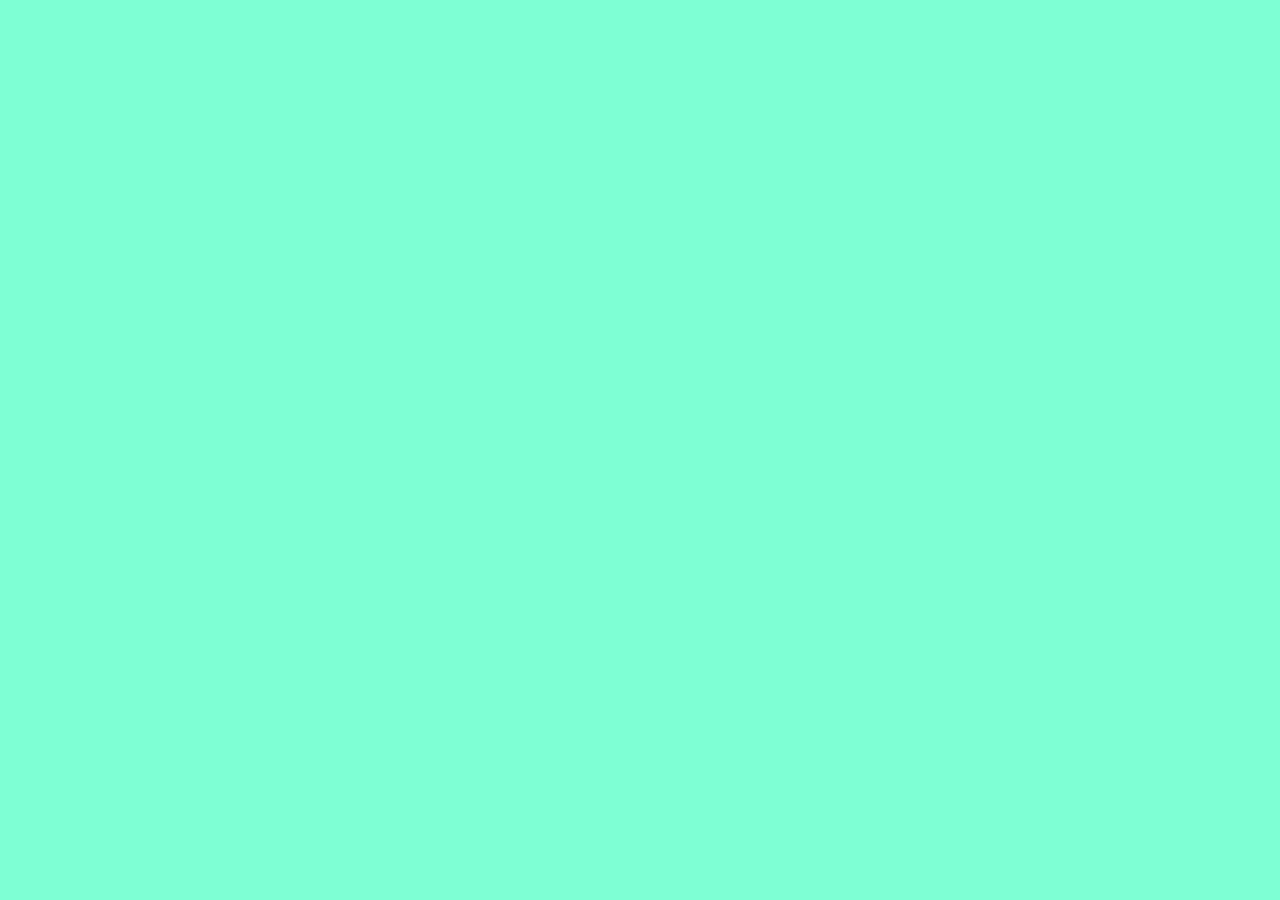
==== index.html @ 3c6acfd3 "Add img" ====
<!DOCTYPE html>
<html lang="en">
<head>
    <meta charset="UTF-8">
    <meta http-equiv="X-UA-Compatible" content="IE=edge">
    <meta name="viewport" content="width=device-width, initial-scale=1.0">
    <title>Js campominato grid</title>
    <link rel="stylesheet" href="style.css">
</head>
<body>
    <header>
        
    </header>
    <main>
        <div id="griglia">

        </div>
    </main>
    <footer>

    </footer>
    <script src="script.js"></script>
</body>
</html>
---- style.css ----
*{
    margin: 0;
    padding: 0;
    box-sizing: border-box;
}

body{
    background-color: #7fffd4;
}
.cella {
    width: 50px;
    height: 50px;
    border: 1px solid black;
    display: inline-block;
    text-align: center;
    vertical-align: middle;
    cursor: pointer;
}
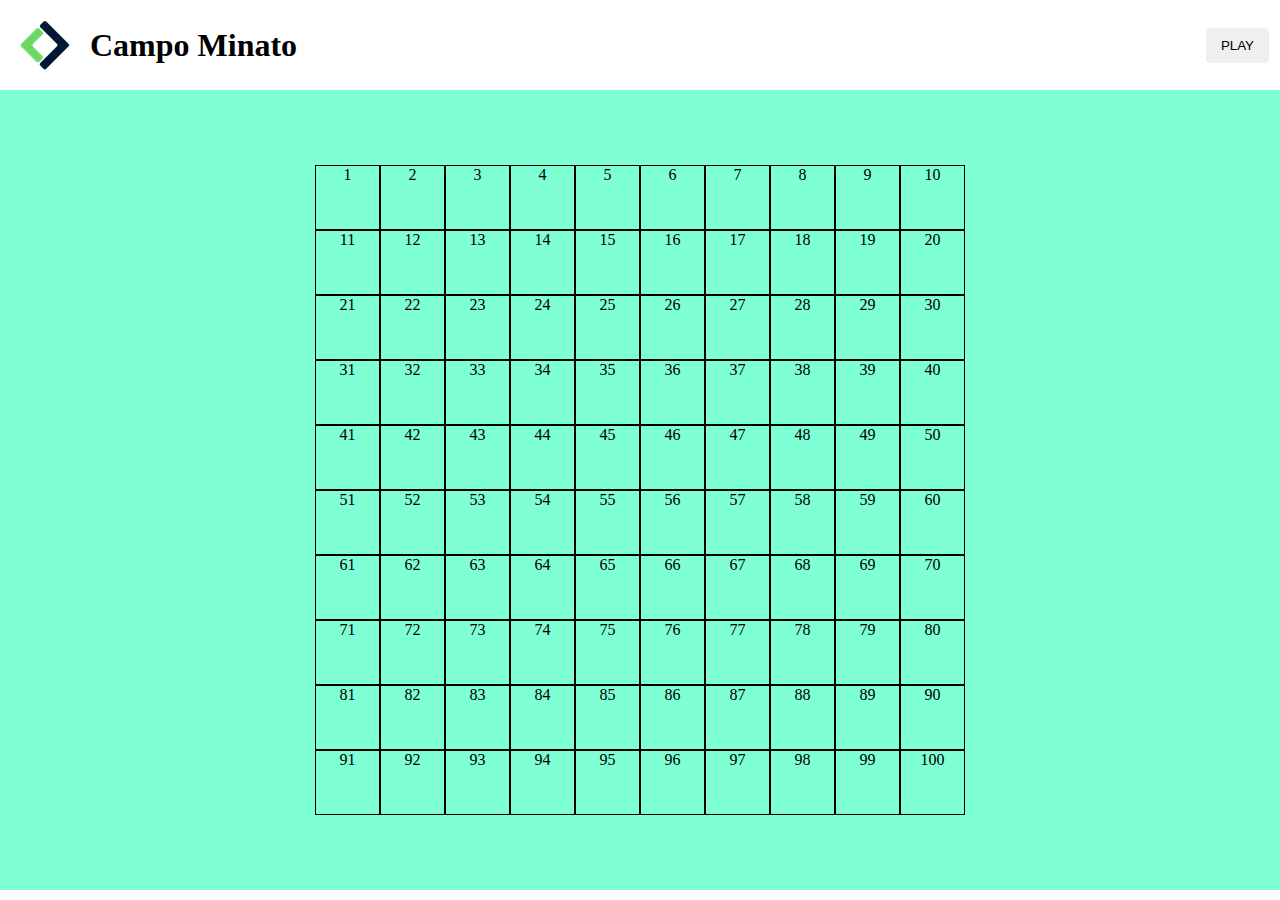
==== commit 780abad2: "create the cell and popolate" ====
--- a/index.html
+++ b/index.html
@@ -8,8 +8,14 @@
     <link rel="stylesheet" href="style.css">
 </head>
 <body>
-    <header>
-        
+    <header class="flex flex-align">
+        <div class="flex">
+            <img src="Img/Logo.png" alt="Boolean Logo">
+            <h1>
+                Campo Minato
+            </h1>
+        </div>
+        <button onclick="refresh()">PLAY</button>
     </header>
     <main>
         <div id="griglia">
--- a/style.css
+++ b/style.css
@@ -4,15 +4,43 @@
     box-sizing: border-box;
 }
 
-body{
+main{
     background-color: #7fffd4;
+    padding: 75px;
+}
+.flex{
+    display: flex;
+    align-items: center;
+}
+.flex-align{
+    justify-content: space-between;
+}
+header img{
+    margin: 20px;
+}
+#griglia{
+    height: 650px;
+    width: 650px;
+    margin: 0 auto;
+    display: flex;
+    flex-wrap: wrap;
+}
+button{
+    margin: 10px;
+    border-radius: 5px;
+    border: 1px solid white;
+    padding: 10px 15px;
 }
 .cella {
-    width: 50px;
-    height: 50px;
+    width: calc(100% / 10);
+    height: calc(100% / 10);
     border: 1px solid black;
     display: inline-block;
     text-align: center;
     vertical-align: middle;
     cursor: pointer;
+}
+
+.cliccata{
+    background-color: #1164a3;
 }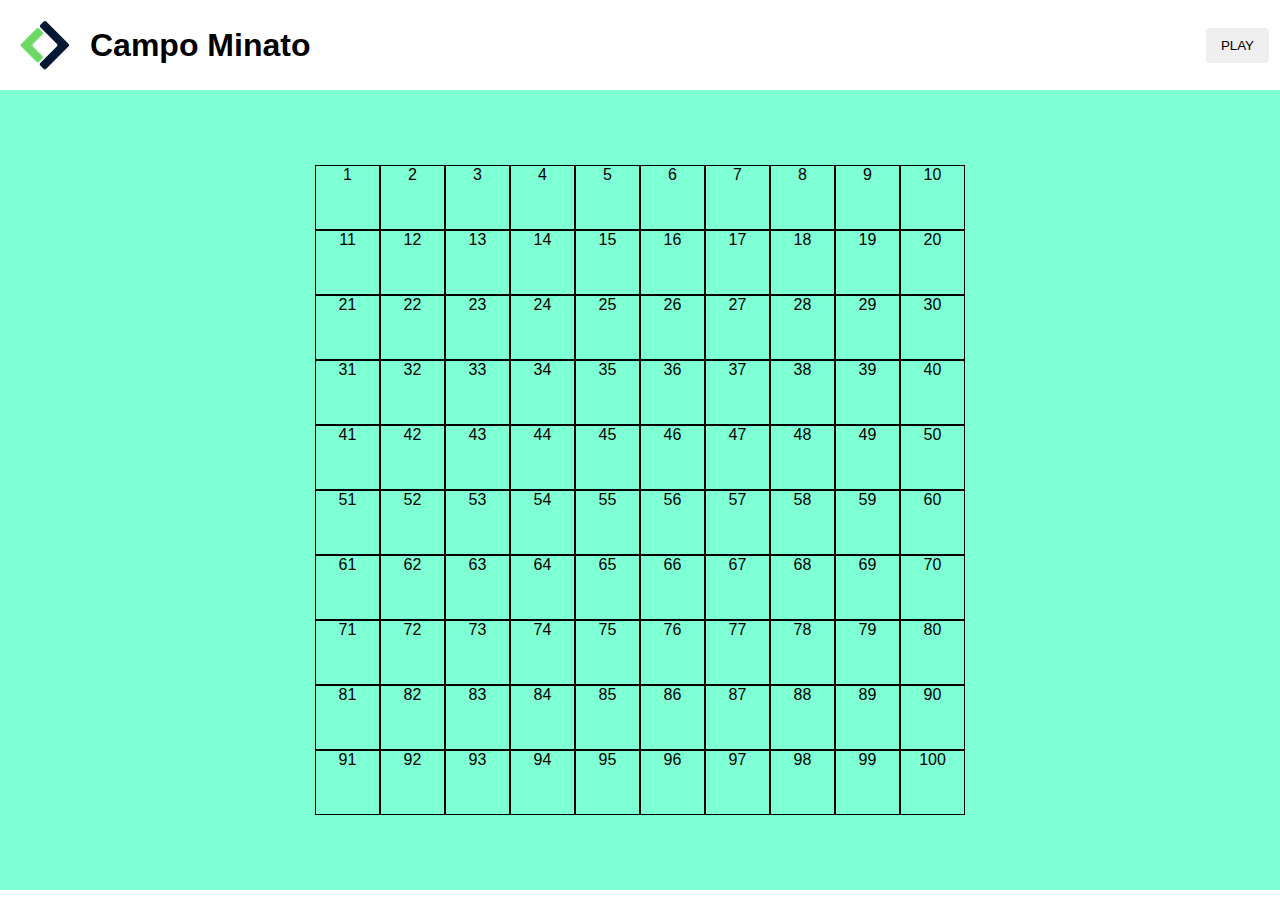
==== commit b0e81ced: "Fixed the double click on the cell" ====
--- a/index.html
+++ b/index.html
@@ -6,6 +6,7 @@
     <meta name="viewport" content="width=device-width, initial-scale=1.0">
     <title>Js campominato grid</title>
     <link rel="stylesheet" href="style.css">
+    <link rel="stylesheet" href="https://cdnjs.cloudflare.com/ajax/libs/font-awesome/6.4.0/css/all.min.css">
 </head>
 <body>
     <header class="flex flex-align">
--- a/style.css
+++ b/style.css
@@ -3,7 +3,9 @@
     padding: 0;
     box-sizing: border-box;
 }
-
+body{
+    font-family: 'Segoe UI', Tahoma, Geneva, Verdana, sans-serif
+}
 main{
     background-color: #7fffd4;
     padding: 75px;
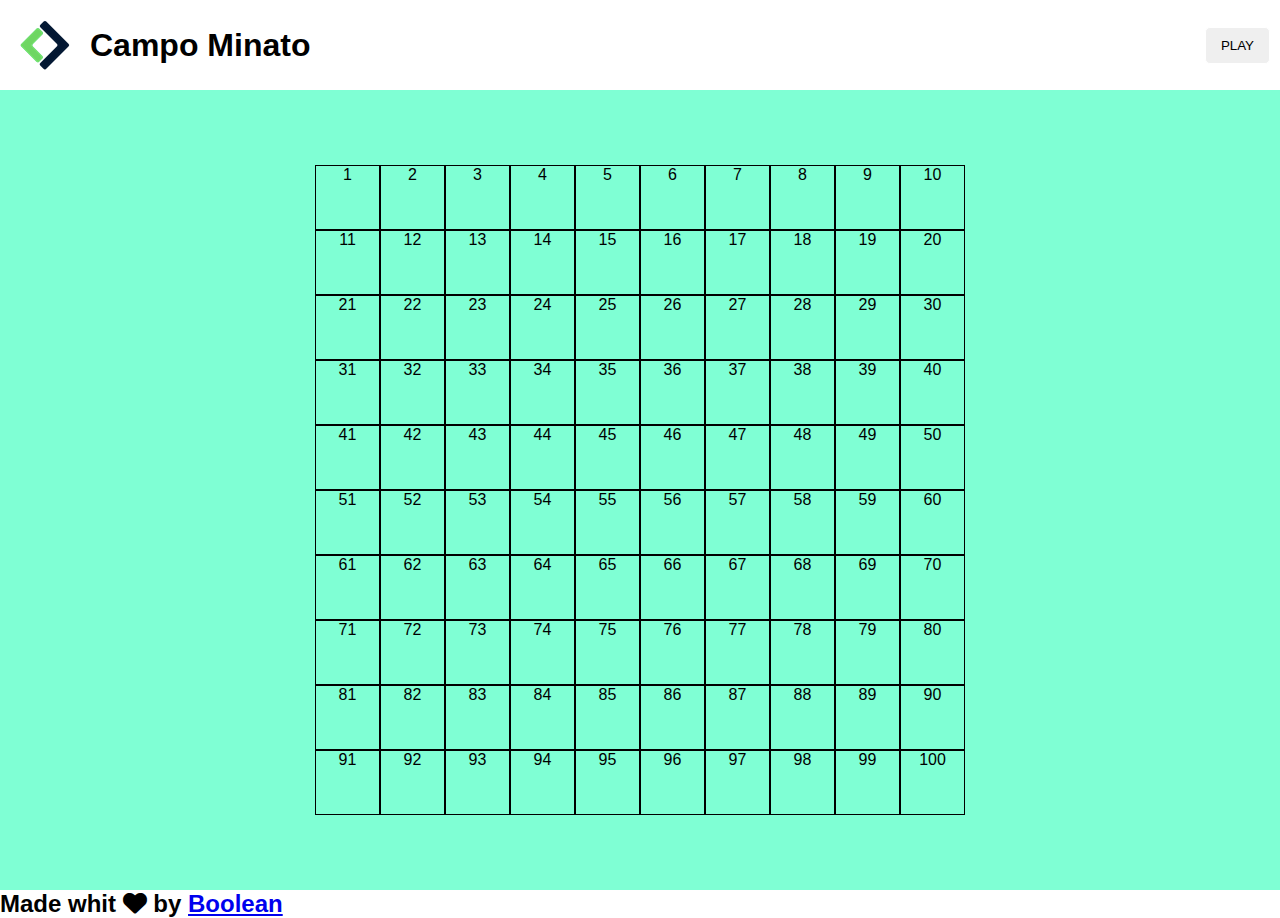
==== commit 3b77b6e8: "crafty button" ====
--- a/index.html
+++ b/index.html
@@ -24,7 +24,16 @@
         </div>
     </main>
     <footer>
-
+        <h2>
+            Made whit
+            <span>
+                <i class="fa-solid fa-heart"></i>
+            </span>
+            by 
+            <a href="https://boolean.careers/?utm_source=google&utm_campaign=it_search_brand&utm_medium=cpc&utm_content=boolean&utm_term=boolean&gad=1&gclid=Cj0KCQjwyLGjBhDKARIsAFRNgW--IWFKL8zPvCVEJ3ekYmG5Kgv2A_RhQLNoVT3W3HiDzkNodXgD3mYaAoB2EALw_wcB">
+                Boolean
+            </a>
+        </h2>
     </footer>
     <script src="script.js"></script>
 </body>
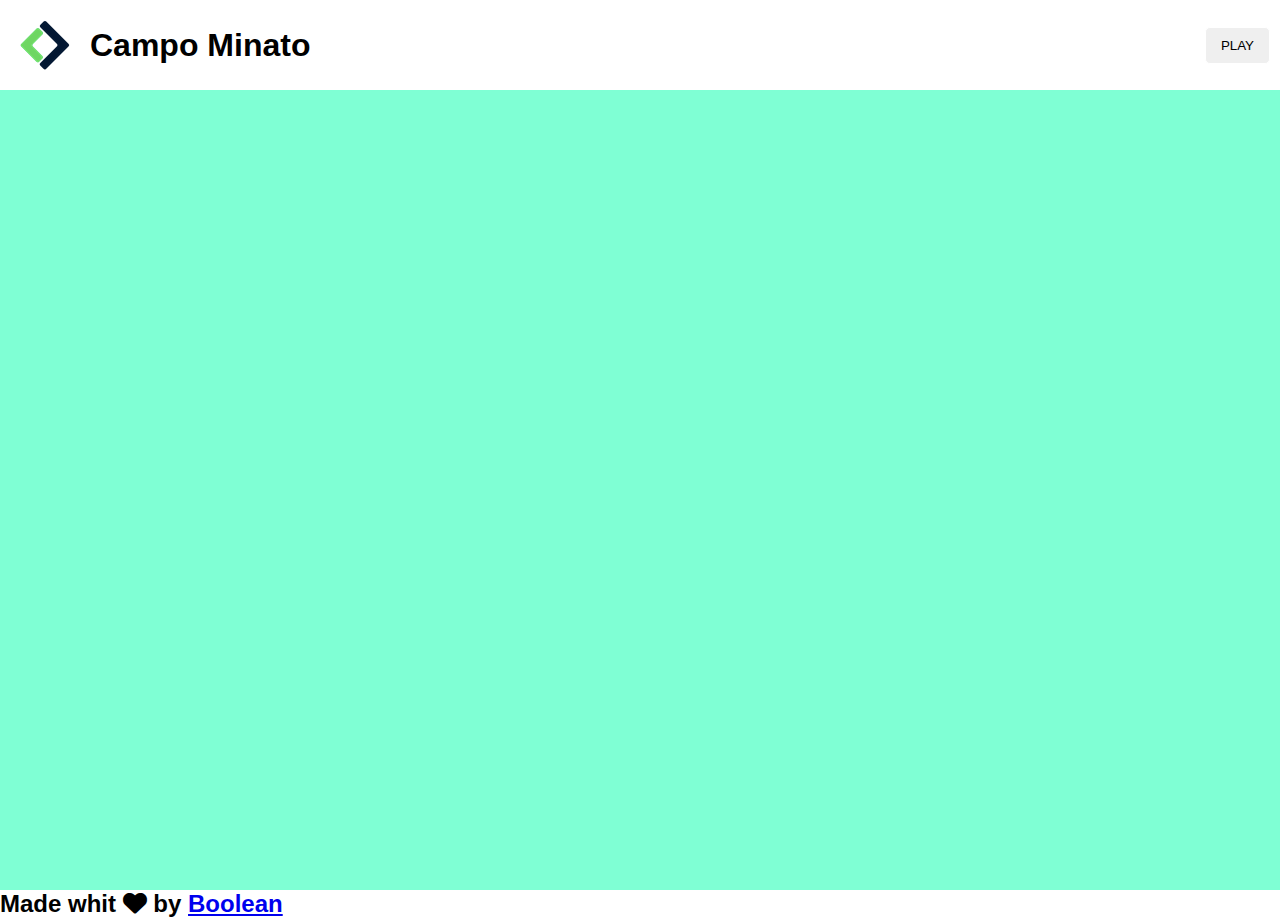
==== commit 7d22d419: "exercise correct" ====
--- a/index.html
+++ b/index.html
@@ -19,7 +19,7 @@
         <button onclick="refresh()">PLAY</button>
     </header>
     <main>
-        <div id="griglia">
+        <div class="griglia">
 
         </div>
     </main>
--- a/style.css
+++ b/style.css
@@ -20,7 +20,7 @@
 header img{
     margin: 20px;
 }
-#griglia{
+.griglia{
     height: 650px;
     width: 650px;
     margin: 0 auto;
@@ -37,10 +37,10 @@
     width: calc(100% / 10);
     height: calc(100% / 10);
     border: 1px solid black;
-    display: inline-block;
-    text-align: center;
-    vertical-align: middle;
-    cursor: pointer;
+    display: flex;
+    cursor: default;
+    justify-content: center;
+    align-items: center;
 }
 
 .cliccata{
